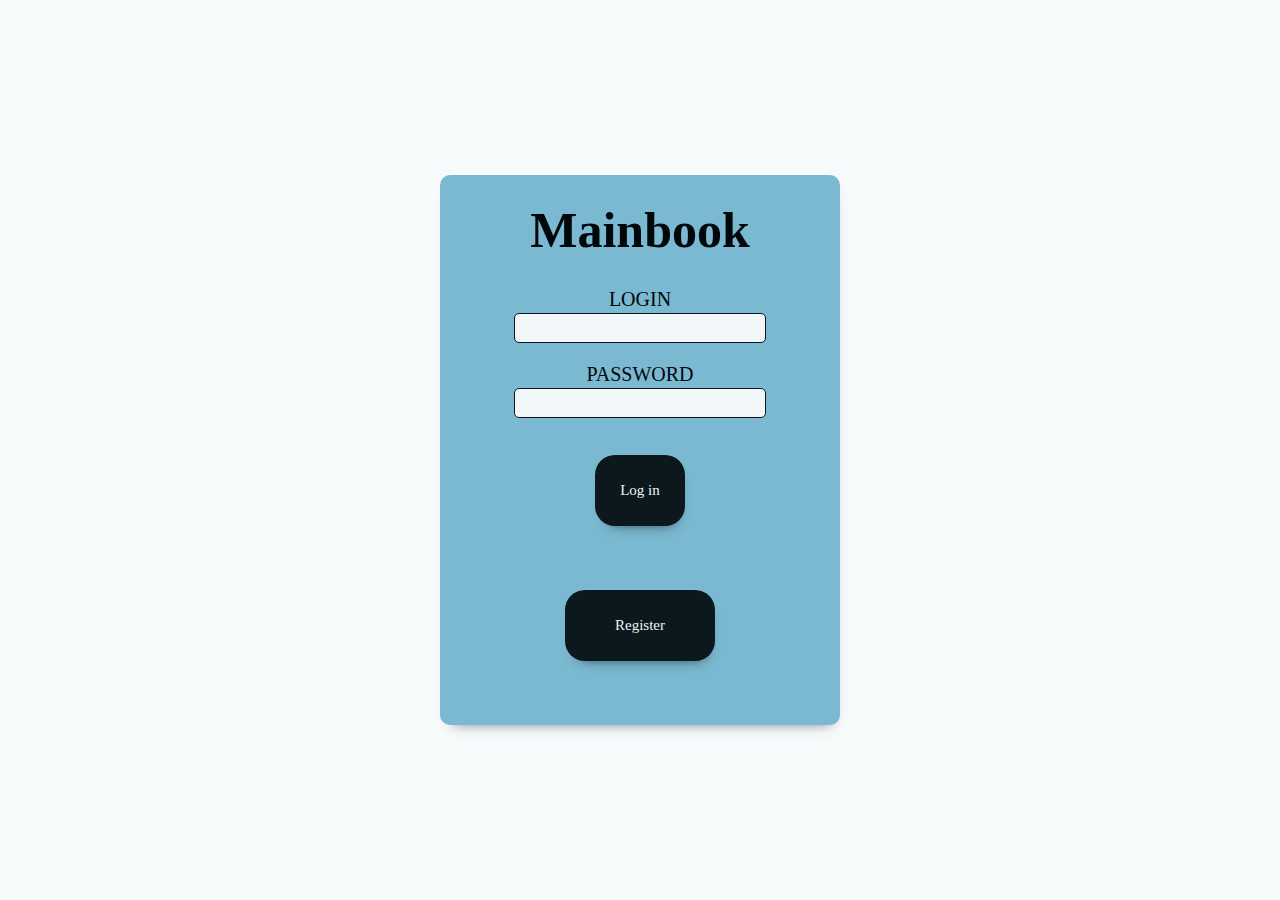
==== index.html @ 92d04a01 "All" ====
<!DOCTYPE html>
<html lang="en">
<head>
    <title>Mainbook</title>
    <meta charset="UTF-8">
    <meta name="viewport" content="width=device-width, initial-scale=1.0">
    <link rel="stylesheet" type="text/css" href="css/style-index.css">
    <link rel="stylesheet" media="screen and (min-width: 0px) and (max-width: 750px)" type="text/css" href="css/css-mobile/index/style-mobile-index.css">
    <script src="js/jquery.js"></script>
    <script src="js/script.js" async></script>
</head>

<body>
    <div id="indexContainer">
        <div id="card">
            <h1>Mainbook</h1>
            <form id="logform" action="main-page.php" method="post">
                <div>
                    <div class="windows"><div class="loginAndPassword">LOGIN</div> <input data-window type="text" name="login"><br></div>
                    <div class="windows"><div class="loginAndPassword">PASSWORD</div> <input data-window type="password" name="password"></div>
                </div>
                <div id="buttonsContainer">
                    <div class="windows"><input id="logButton" type="submit" value="Log in"></div>
                    <div class="windows"><a href="register-page.php"><input id="registerButton" type="button" value="Register"></a></div>
                </div>
            </form>
        </div>
    </div>
    </div>
</body>
</html>
---- css/style-index.css ----
* {
    list-style-type: none;
    margin: 0;
    padding: 0;
    border: 0;
    line-height: 1.4em;
    vertical-align: baseline;
    text-decoration: none;
    outline: 0;
    font-family: Georgia, 'Times New Roman', Times, serif;
}

#indexContainer {
    display: -webkit-box;
    display: -ms-flexbox;
    display: flex;
	-webkit-box-pack: center;
	    -ms-flex-pack: center;
	        justify-content: center;
	-webkit-box-align: center;
	    -ms-flex-align: center;
	        align-items: center;
    background-color: #F7FBFC;
    height: 100%;
    position: absolute; 
    top: 0; 
    left: 0;
    bottom: 0; 
    right: 0; 
}

#card {
    position: absolute;
    width: 400px;
    height: 550px;
    border-radius: 10px;
    background-color: #7AB9D1;
    text-align: center;
    -webkit-box-shadow: 2px 9px 13px -11px rgba(66, 68, 90, 0.8);
            box-shadow: 2px 9px 13px -11px rgba(66, 68, 90, 0.8);
}

#card h1 {
    color: #020709;
    font-size: 50px;
    margin-top: 20px;
    margin-bottom: 20px;
}

#registerButton {
    background-color: #020709;
    color:  #F7FBFC;
    margin-top: 80px;
    padding: 25px; 
    font-size: 15px;
    border-radius: 20px;
    opacity: 0.9;
    -webkit-box-shadow: 2px 9px 13px -11px rgba(0, 0, 0, 0.8);
            box-shadow: 2px 9px 13px -11px rgba(0, 0, 0, 0.8);
    width: 150px;
    -webkit-transition: 0.3s;
    -o-transition: 0.3s;
    transition: 0.3s;
}

.back {
    background-color: #7AB9D1;
    -webkit-transform: rotateY(180deg);
            transform: rotateY(180deg);
    text-align: center;
}

#logButton {
    background-color: #020709;
    color: #F7FBFC;
    margin-top: 20px;
    padding: 25px;
    font-size: 15px;
    border-radius: 20px;
    opacity: 0.9;
    -webkit-box-shadow: 2px 9px 13px -11px rgba(0, 0, 0, 0.8);
            box-shadow: 2px 9px 13px -11px rgba(0, 0, 0, 0.8);
    -webkit-transition: 0.3s;
    -o-transition: 0.3s;
    transition: 0.3s;
}

#logButton:hover, #registerButton:hover {
    opacity: 1;
    cursor: pointer;
}

#logButton:active, #registerButton:active {
    position: relative;
    top: 0.7px;
    -webkit-box-shadow: 2px 7px 11px -11px rgb(0, 0, 0, 1);
            box-shadow: 2px 7px 11px -11px rgb(0, 0, 0, 1);
}

.loginAndPassword {
    color: #020709;
    font-size: 20px;
}

input[data-window] {
    border: 1px solid #020709;
    color: #020709;
    border-radius: 5px;
    opacity: 0.9;
    font-size: 20px;
    width: 250px;
}

input[data-window]:hover {
    opacity: 1;
}

input[data-window]:focus {
    border: 2px solid #347B98;
}

.windows {
    height: 65px;
    margin-top: 10px;
}
---- css/css-mobile/index/style-mobile-index.css ----
#card {
    width: 100%;
    height: 100%;
    border-radius: 0px;
}

#registerButton {
    margin-top: 50px;
}

@media screen and (orientation: landscape) {
    #logform {
        display: -ms-grid;
        display: grid;
        -ms-grid-columns: 1fr 1fr;
        grid-template-columns: 1fr 1fr;
    }

    input[data-window]  {
        width: 200px;
    }

    #logButton {
        padding: 8px; 
        width: 130px;
    }

    #registerButton {
        padding: 8px; 
        margin-top: 30px;
    }
}
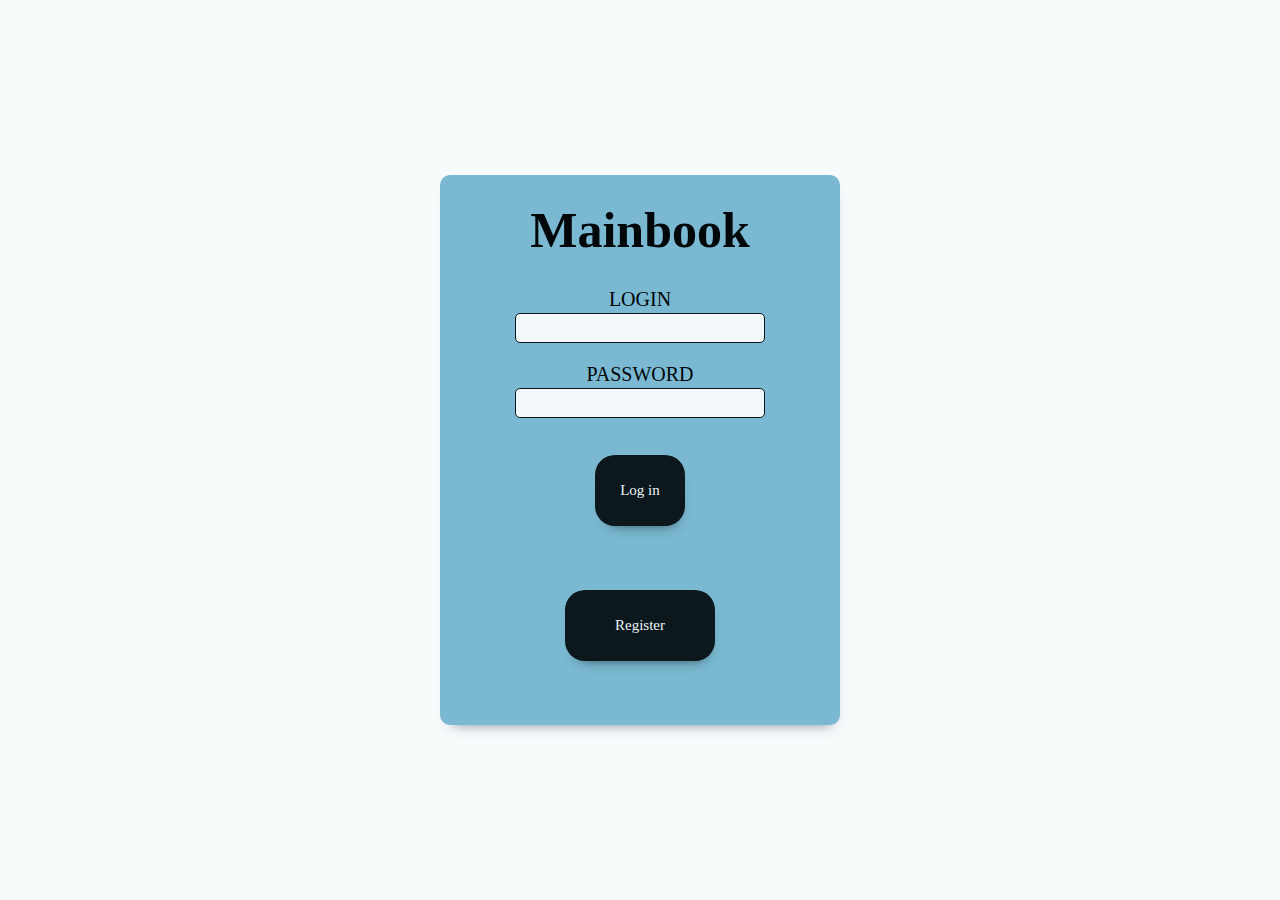
==== commit e959051f: "amendments" ====
--- a/index.html
+++ b/index.html
@@ -1,4 +1,3 @@
-<!DOCTYPE html>
 <html lang="en">
 <head>
     <title>Mainbook</title>
